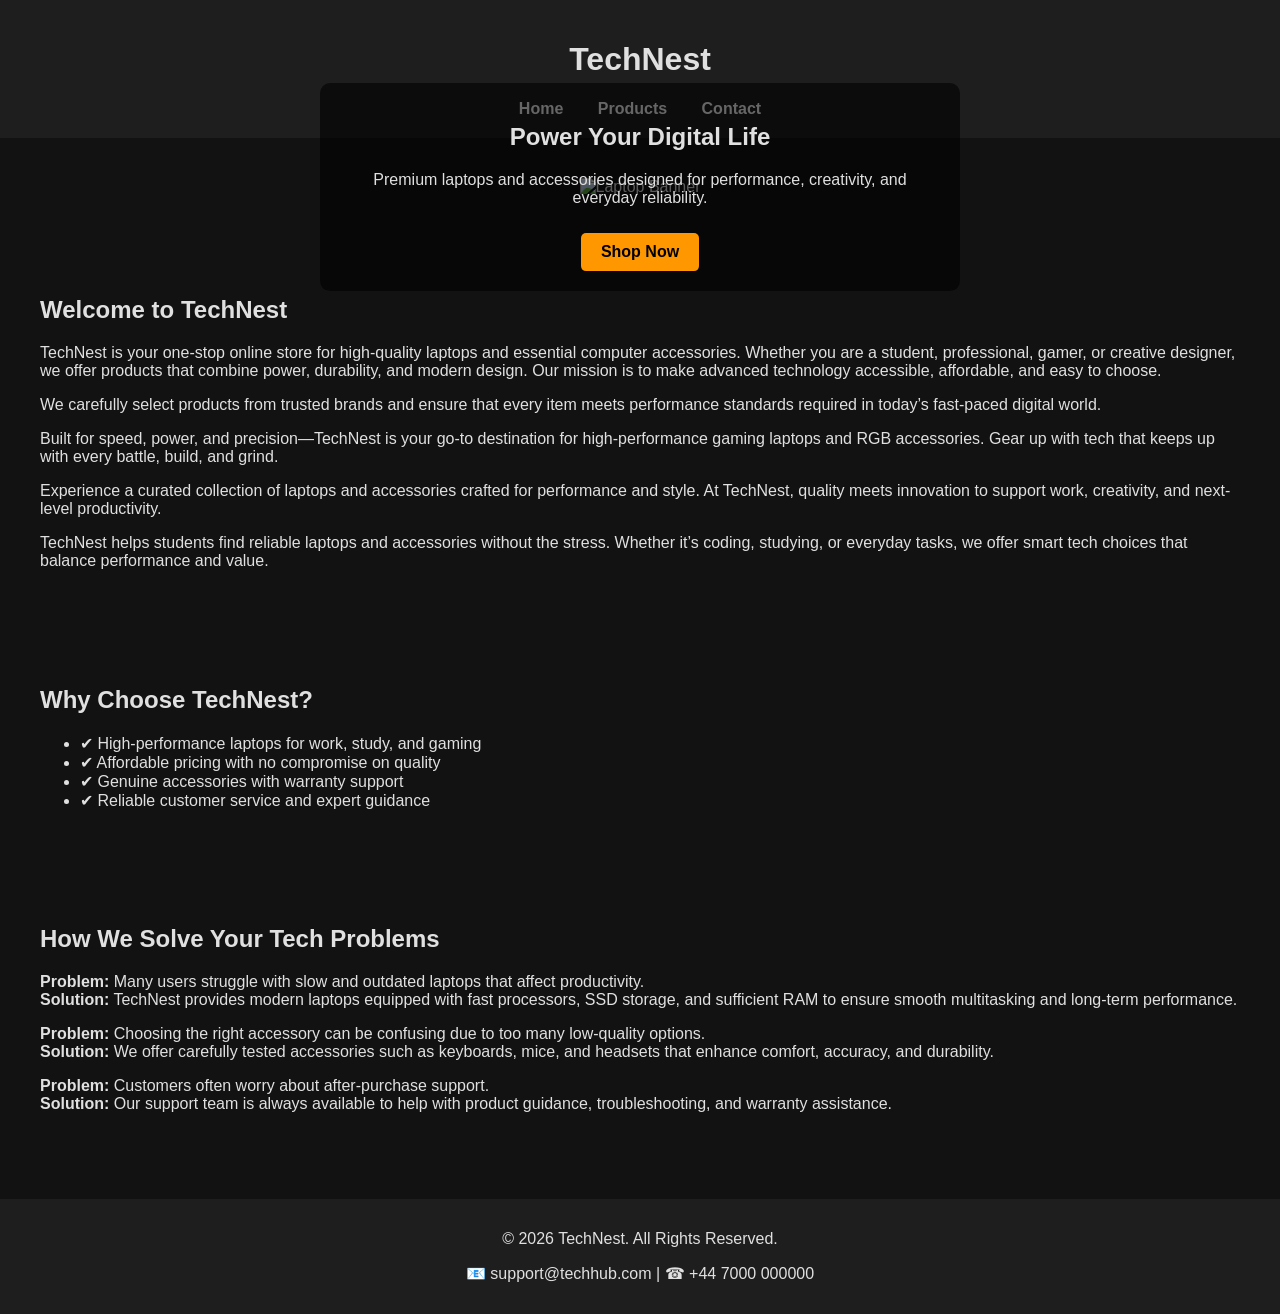
==== index.html @ 8ed2ad94 "Add files via upload" ====
<!DOCTYPE html>
<html lang="en">
<head>
  <meta charset="UTF-8">
  <title>TechNest | Laptops & Accessories</title>
  <link rel="stylesheet" href="CSS/style.css">
</head>
<body>

<header>
  <h1>TechNest</h1>
  <nav>
    <a href="index.html">Home</a>
    <a href="products.html">Products</a>
    <a href="contact.html">Contact</a>
  </nav>
</header>

<section class="banner">
  <img src="C:\Users\Tirth\CST0400_WEBSITE_CW1\Images\laptop_1.png" alt="Laptop Banner">
  <div class="banner-text">
    <h2>Power Your Digital Life</h2>
    <p>Premium laptops and accessories designed for performance, creativity, and everyday reliability.</p>
    <a href="products.html" class="btn">Shop Now</a>
  </div>
</section>

<section class="welcome">
  <h2>Welcome to TechNest</h2>
  <p>
    TechNest is your one-stop online store for high-quality laptops and essential computer accessories.
    Whether you are a student, professional, gamer, or creative designer, we offer products that combine
    power, durability, and modern design. Our mission is to make advanced technology accessible,
    affordable, and easy to choose.
  </p>
  <p>
    We carefully select products from trusted brands and ensure that every item meets performance
    standards required in today’s fast-paced digital world.
  </p>
   <p>
    Built for speed, power, and precision—TechNest is your go-to destination for high-performance gaming laptops and RGB accessories. Gear up with tech that keeps up with every battle, build, and grind.
  </p>
  <p>
    Experience a curated collection of laptops and accessories crafted for performance and style. At TechNest, quality meets innovation to support work, creativity, and next-level productivity.
  </p>
  <p>
    TechNest helps students find reliable laptops and accessories without the stress. Whether it’s coding, studying, or everyday tasks, we offer smart tech choices that balance performance and value.
  </p>
</section>

<section class="why-us">
  <h2>Why Choose TechNest?</h2>
  <ul>
    <li>✔ High-performance laptops for work, study, and gaming</li>
    <li>✔ Affordable pricing with no compromise on quality</li>
    <li>✔ Genuine accessories with warranty support</li>
    <li>✔ Reliable customer service and expert guidance</li>
  </ul>
</section>

<section class="solutions">
  <h2>How We Solve Your Tech Problems</h2>

  <p>
    <strong>Problem:</strong> Many users struggle with slow and outdated laptops that affect productivity.<br>
    <strong>Solution:</strong> TechNest provides modern laptops equipped with fast processors, SSD storage,
    and sufficient RAM to ensure smooth multitasking and long-term performance.
  </p>

  <p>
    <strong>Problem:</strong> Choosing the right accessory can be confusing due to too many low-quality options.<br>
    <strong>Solution:</strong> We offer carefully tested accessories such as keyboards, mice, and headsets
    that enhance comfort, accuracy, and durability.
  </p>

  <p>
    <strong>Problem:</strong> Customers often worry about after-purchase support.<br>
    <strong>Solution:</strong> Our support team is always available to help with product guidance,
    troubleshooting, and warranty assistance.
  </p>
</section>

<footer>
  <p>© 2026 TechNest. All Rights Reserved.</p>
  <p>📧 support@techhub.com | ☎ +44 7000 000000</p>
</footer>


</body>
</html>
---- CSS/style.css ----
body {
  margin: 0;
  font-family: Arial, sans-serif;
  background-color: #121212;
  color: #e0e0e0;
}

header {
  background-color: #1e1e1e;
  padding: 20px;
  text-align: center;
}

nav a {
  color: #ffffff;
  margin: 0 15px;
  text-decoration: none;
  font-weight: bold;
}

.banner {
  position: relative;
  text-align: center;
}

.banner img {
  width: 100%;
  height: 400px;
  object-fit: cover;
}

.banner-text {
  position: absolute;
  top: 50%;
  left: 50%;
  transform: translate(-50%, -50%);
  background: rgba(0,0,0,0.6);
  padding: 20px;
  border-radius: 10px;
}

section {
  padding: 40px;
}

.btn {
  display: inline-block;
  background-color: #ff9800;
  color: black;
  padding: 10px 20px;
  margin-top: 10px;
  border-radius: 5px;
  text-decoration: none;
  font-weight: bold;
}

.products {
  display: flex;
  gap: 20px;
  flex-wrap: wrap;
}

.product-card {
  background-color: #1f1f1f;
  padding: 20px;
  width: 300px;
  border-radius: 10px;
  text-align: center;
}

.product-card img {
  width: 100%;
  height: 180px;
  object-fit: cover;
}

.price {
  color: #4caf50;
  font-size: 18px;
  font-weight: bold;
}

table {
  width: 100%;
  border-collapse: collapse;
}

table, th, td {
  border: 1px solid #555;
}

th, td {
  padding: 10px;
  text-align: center;
}

footer {
  background-color: #1e1e1e;
  text-align: center;
  padding: 15px;
  margin-top: 30px;
}
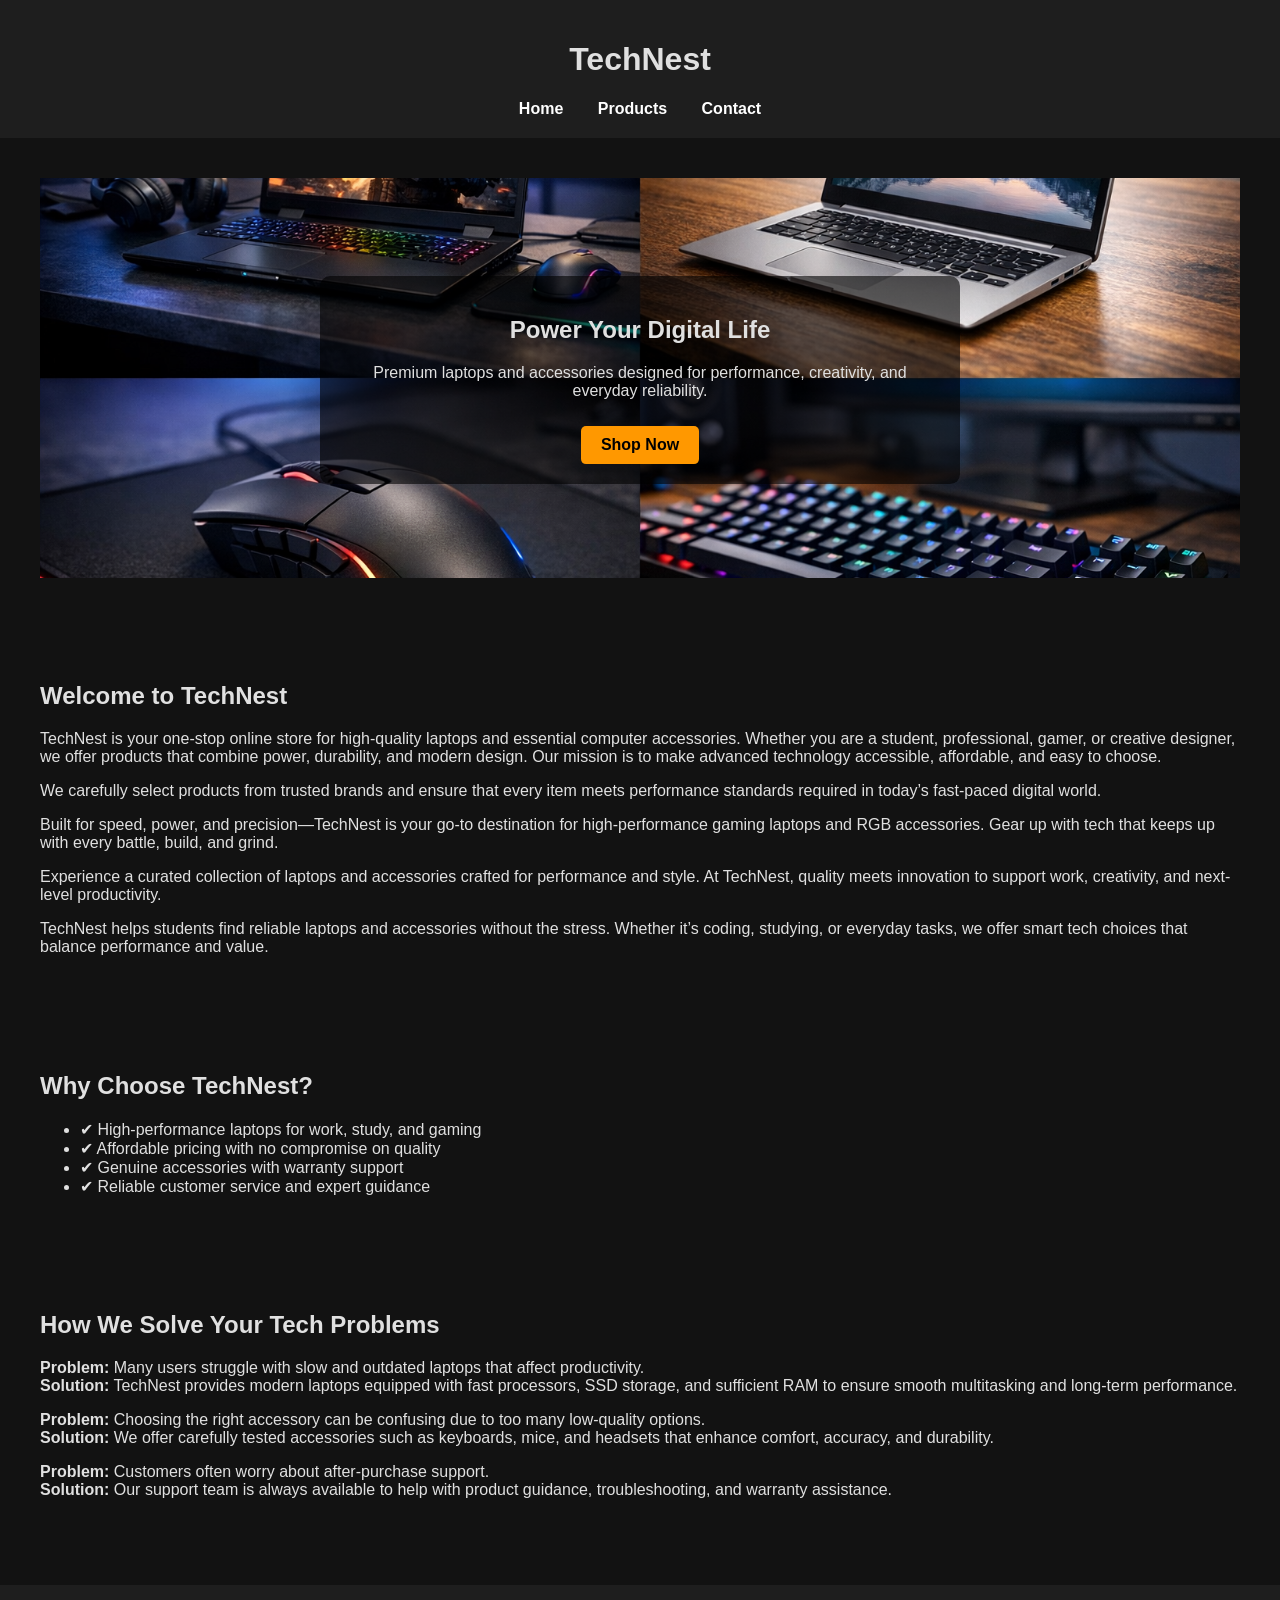
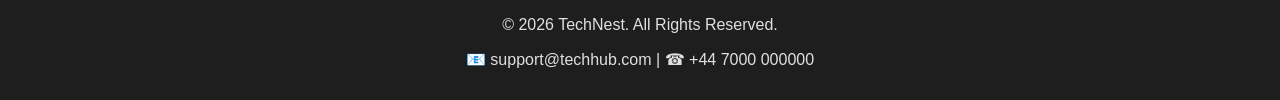
==== commit 050fec97: "Update index.html" ====
--- a/index.html
+++ b/index.html
@@ -17,7 +17,7 @@
 </header>
 
 <section class="banner">
-  <img src="C:\Users\Tirth\CST0400_WEBSITE_CW1\Images\laptop_1.png" alt="Laptop Banner">
+  <img src="Images/laptop_1.png" alt="Laptop Banner">
   <div class="banner-text">
     <h2>Power Your Digital Life</h2>
     <p>Premium laptops and accessories designed for performance, creativity, and everyday reliability.</p>
@@ -88,3 +88,4 @@
 
 </body>
 </html>
+
